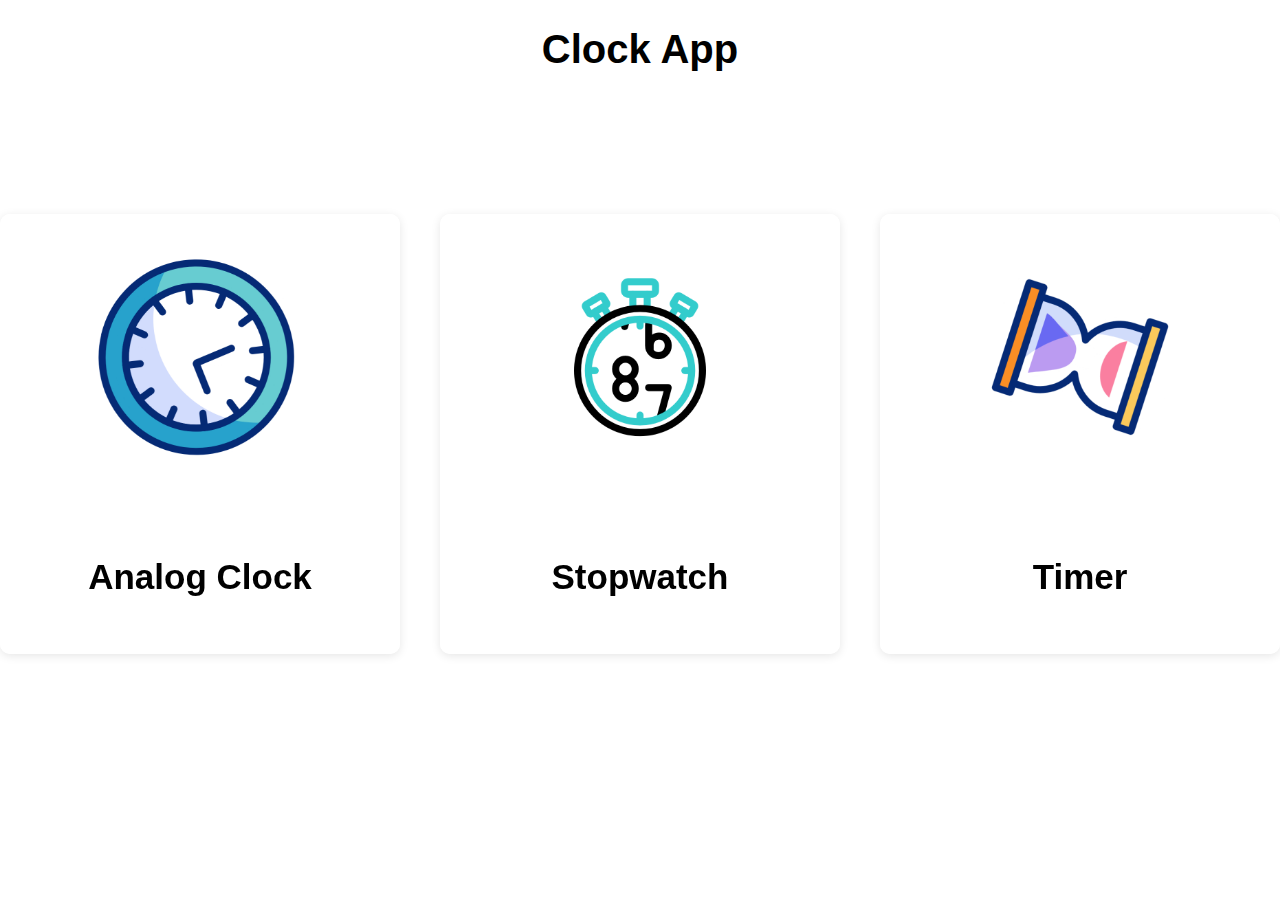
==== index.html @ 84b3ad87 "Add files via upload" ====
<!DOCTYPE html>
<html lang="en">
<head>
    <meta charset="UTF-8">
    <meta name="viewport" content="width=device-width, initial-scale=1.0">
    <title>Document</title>
    <link rel="stylesheet" href="index.css">
    <link rel="stylesheet" href="https://fonts.googleapis.com/css2?family=Material+Symbols+Outlined:opsz,wght,FILL,GRAD@24,400,0,0" />
</head>
<body>
    <h1 class="heading">Clock App</h1>
    <div class="row">
        <div class="clock-box column">
            <div class="flip-card">
              <div class="flip-card-inner">
                <div class="flip-card-front">
                    <img src="clock.gif" alt="">
                    <h1>Analog Clock</h1>
                </div>
                <div class="flip-card-back">
                  <span class="material-symbols-outlined">schedule</span>
                  <p>An analog clock is a timekeeping device that uses moving hands to display the time. The longest hand indicates the seconds, the longer one indicates the minutes while the smallest one indicates the hours.</p>
                  <div><a href="/clock/clock.html"><button>Check Now</button></a></div>
                </div>
              </div>
            </div>
        </div>
        
        <div class="stopwatch-box column">
            <div class="flip-card">
              <div class="flip-card-inner">
                <div class="flip-card-front">
                    <img class="aa" src="stopwatch.gif" alt="">
                     <h1>Stopwatch</h1>
                </div>
                <div class="flip-card-back">
                  <span class="material-symbols-outlined">timer</span>
                  <p>a watch which can be started and stopped by pressing a button, so that you can measure exactly how long something takes</p>
                  <div><a href="/stopwatch/stopwatch.html"><button>Check Now</button></a></div>
                </div>
              </div>
            </div>
        </div>
        
        <div class="timer-box column">
            <div class="flip-card">
              <div class="flip-card-inner">
                <div class="flip-card-front">
                    <img src="timer.gif" alt="">
                    <h1>Timer</h1>
                </div>
                <div class="flip-card-back">
                  <span class="material-symbols-outlined">hourglass_empty</span>
                  <p>A timer or countdown timer is a type of clock that starts from a specified time duration and stops when reaching zero. A simple timer is an hourglass. Commonly, a timer would raise an alarm when it ends.</p>
                  <div><a href="/timer/timer.html"><button>Check Now</button></a></div>
                </div>
              </div>
            </div>   
        </div>
      </div>
</body>
</html>
---- index.css ----
* {
  box-sizing: border-box;
}

body{
  background-color: white;
  font-family: Arial, Helvetica, sans-serif;
}
.heading{
  text-align: center;
  color: black;
  font-size: 40px;
}
.row{
  height: 70vh;
  display: flex;
  justify-content: center;
  align-items: center;
  column-gap: 40px;
  margin-bottom: 100px;
}


.flip-card {
  background-color: transparent;
  width: 400px;
  height: 400px;
  perspective: 1000px;
}

.flip-card-inner {
  position: relative;
  width: 100%;
  height: 110%;
  border-radius:10px;
  text-align: center;
  transition: transform 0.6s;
  transform-style: preserve-3d;
  box-shadow: 0px 2px 10px rgba(0, 0, 0, 0.100);
}

.flip-card:hover .flip-card-inner {
  transform: rotateY(180deg);
}

.flip-card-front, .flip-card-back {
  position: absolute;
  width: 100%;
  height: 100%;
  -webkit-backface-visibility: hidden;
  backface-visibility: hidden;
}


.flip-card-front {
    background-color: white;
    color: black;
    font-size:20px;
    border-radius:10px;
    border:none;
    display: grid;
    align-items: center;
    justify-content: center;
    
  }
  .flip-card-front img{
      width: 220px;
  }
  .flip-card-front h1{
    font-size: 35px;
  }
  
  .flip-card-back {
      background-color: aqua;
      color: black;
      transform: rotateY(180deg);
      display: grid;
      justify-content: center;
      align-items: center;
    border-radius:10px;
    border:none;
    box-shadow:aqua 0px 0px 10px
  }
  .flip-card-back span{
    color: black;
    font-size: 60px;
    
}
.flip-card-back p{
  font-size: 25px;
}
.flip-card-back button{
  width: 120px;
  height: 40px;
  background-color: #0099ff;
  border: none;
  border-radius: 50px;
  color: white;
  transition: all 0.3s ease;
  cursor: pointer;
  box-shadow: #0099ff 0px 0px 10px;
}

.flip-card-back button:hover{
  background-color: #0064a7;
  box-shadow: #0064a7 0px 0px 10px;
  transform: scale(0.9);
  transition: all 0.3s ease;
}

@media only screen and (max-width: 600px){
  .row{
    display: grid;
    row-gap: 100px;
  }
  .flip-card {
    width: 330px;
    height: 420px;
  }
}
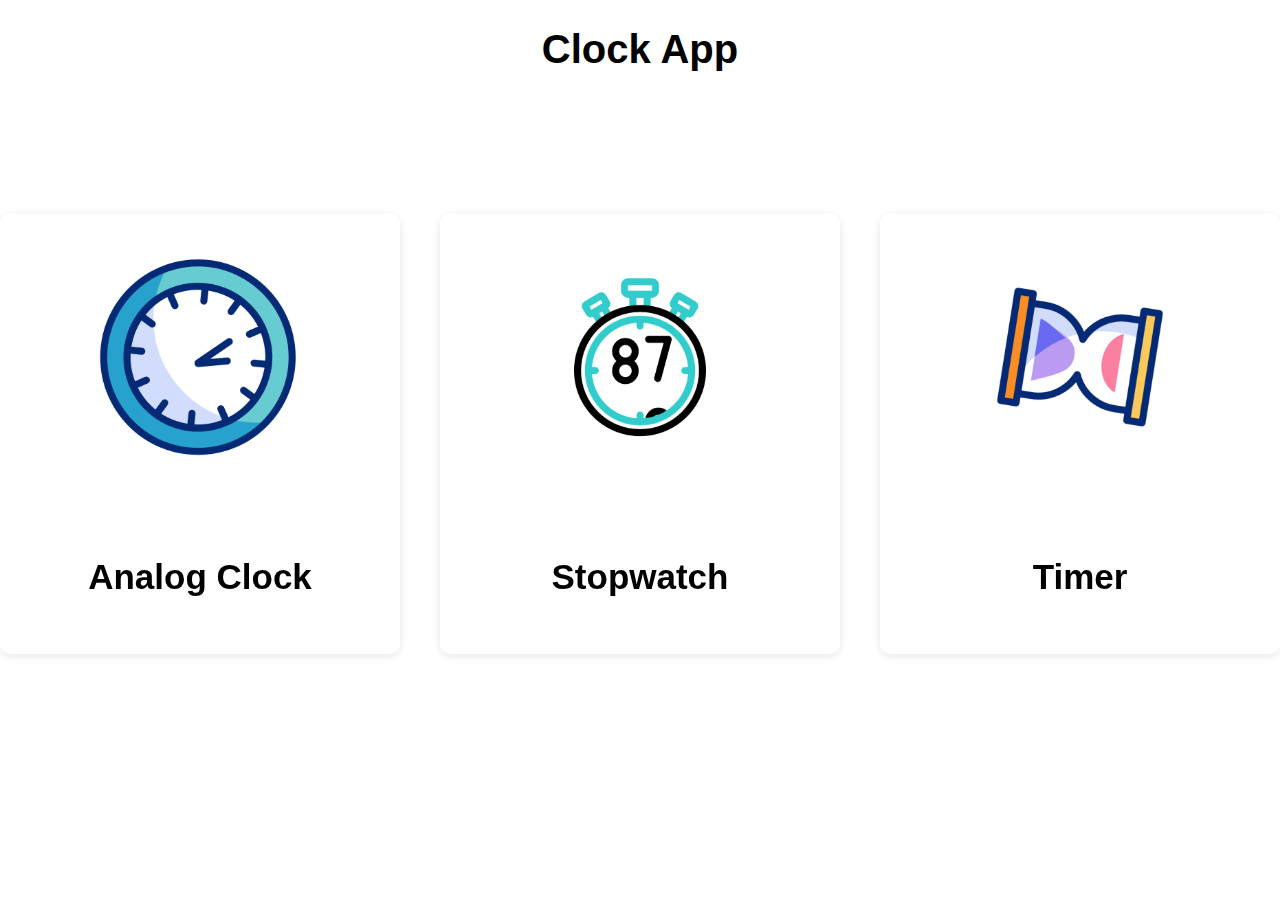
==== commit 3a4373b6: "Update index.html" ====
--- a/index.html
+++ b/index.html
@@ -3,7 +3,7 @@
 <head>
     <meta charset="UTF-8">
     <meta name="viewport" content="width=device-width, initial-scale=1.0">
-    <title>Document</title>
+    <title>Clock App</title>
     <link rel="stylesheet" href="index.css">
     <link rel="stylesheet" href="https://fonts.googleapis.com/css2?family=Material+Symbols+Outlined:opsz,wght,FILL,GRAD@24,400,0,0" />
 </head>
@@ -20,7 +20,7 @@
                 <div class="flip-card-back">
                   <span class="material-symbols-outlined">schedule</span>
                   <p>An analog clock is a timekeeping device that uses moving hands to display the time. The longest hand indicates the seconds, the longer one indicates the minutes while the smallest one indicates the hours.</p>
-                  <div><a href="/clock/clock.html"><button>Check Now</button></a></div>
+                  <div><a href="clock.html"><button>Check Now</button></a></div>
                 </div>
               </div>
             </div>
@@ -36,7 +36,7 @@
                 <div class="flip-card-back">
                   <span class="material-symbols-outlined">timer</span>
                   <p>a watch which can be started and stopped by pressing a button, so that you can measure exactly how long something takes</p>
-                  <div><a href="/stopwatch/stopwatch.html"><button>Check Now</button></a></div>
+                  <div><a href="stopwatch.html"><button>Check Now</button></a></div>
                 </div>
               </div>
             </div>
@@ -52,11 +52,11 @@
                 <div class="flip-card-back">
                   <span class="material-symbols-outlined">hourglass_empty</span>
                   <p>A timer or countdown timer is a type of clock that starts from a specified time duration and stops when reaching zero. A simple timer is an hourglass. Commonly, a timer would raise an alarm when it ends.</p>
-                  <div><a href="/timer/timer.html"><button>Check Now</button></a></div>
+                  <div><a href="timer.html"><button>Check Now</button></a></div>
                 </div>
               </div>
             </div>   
         </div>
       </div>
 </body>
-</html>+</html>
